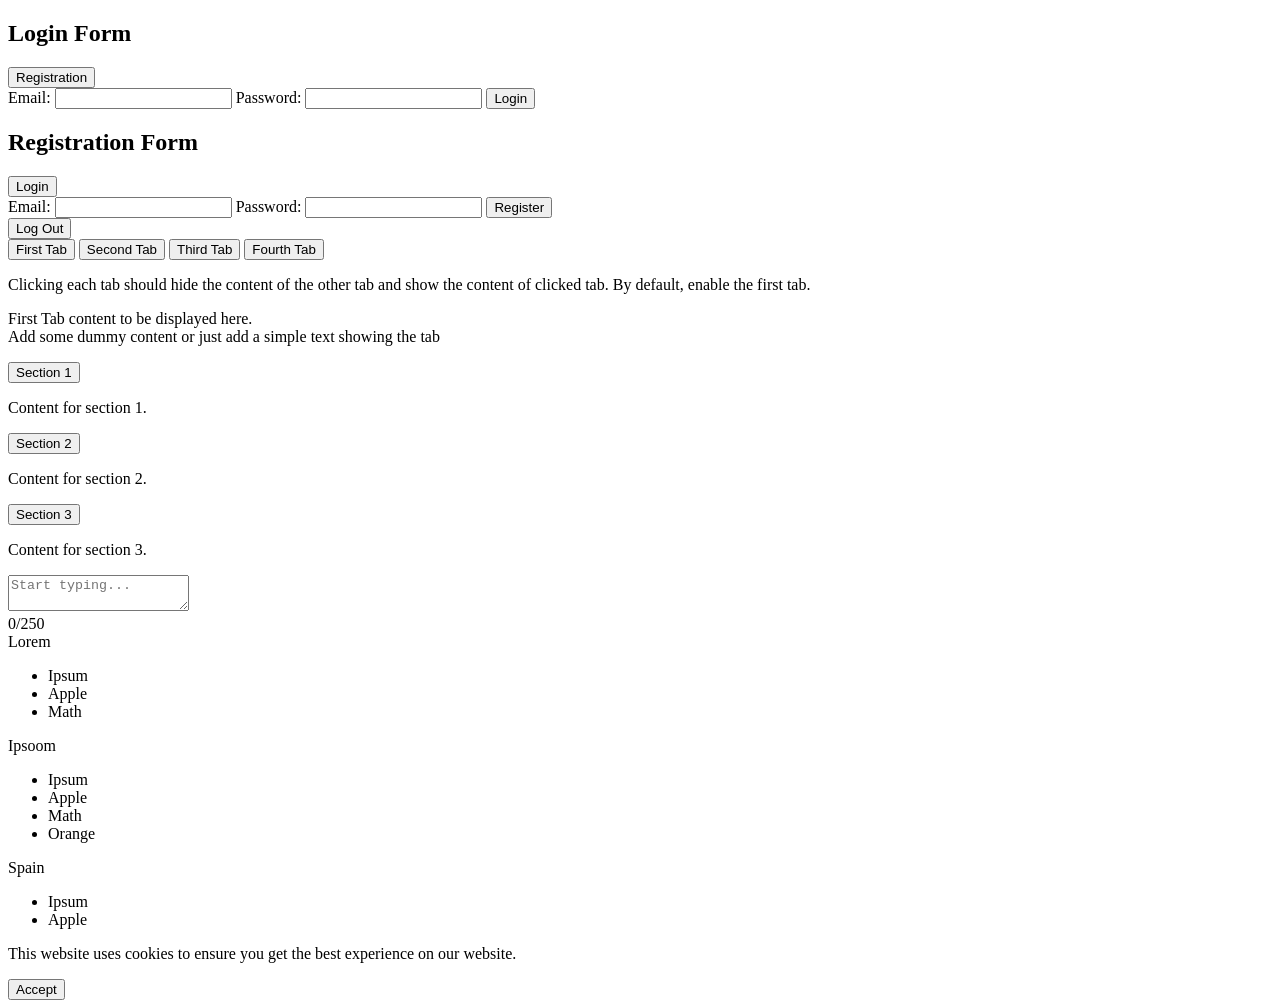
==== index.html @ 10843639 "Add initial HTML structure, styles, and JavaScript functionality for authentication and UI component" ====
<!DOCTYPE html>
<html lang="en">
<head>
    <meta charset="UTF-8" />
    <meta name="viewport" content="width=device-width, initial-scale=1.0" />
    <link rel="stylesheet" href="../lesson 4/style/style.css" />
    <link rel="stylesheet" href="/lesson 4/style/tabs-style.css">
    <link rel="stylesheet" href="/lesson 4/style/auth-form-style.css">
    <link rel="stylesheet" href="/lesson 4/style/cookie-style.css">
    <link rel="stylesheet" href="/lesson 4/style/textarea-style.css">
    <link rel="stylesheet" href="/lesson 4/style/accordion-style.css">
    <link rel="stylesheet" href="/lesson 4/style/dropdown-style.css">
    <title>Doc</title>
</head>

<body>
    <div class="main-container">
        <div class="content-block authorization active" data-tab="block-1">
            <div id="form-1" class="login form-container active" data-tab="form-1">
                <h2 class="authorization-title">Login Form</h2>
                <span><button class="form-chooser to-registation" type="button"
                        data-tab="form-2">Registration</button></span>
                <form class="authorization-form">
                    <label for="login-username">Email: </label>
                    <input type="email" id="login-username" name="login-username" required />
                    <label for="login-password">Password: </label>
                    <input type="password" id="login-password" name="login-password" required />
                    <button type="button" class="authorization-btn login">Login</button>
                </form>
            </div>
            <div id="form-2" class="registration form-container" data-tab="form-2">
                <h2 class="authorization-title">Registration Form</h2>
                <span><button class="form-chooser to-login" type="button" data-tab="form-1">Login</button></span>
                <form class="authorization-form">
                    <label for="reg-username">Email:</label>
                    <input type="email" id="reg-username" name="reg-username" required />
                    <label for="reg-password">Password:</label>
                    <input type="password" id="reg-password" name="reg-password" required />
                    <button type="button" class="authorization-btn register">Register</button>
                </form>
            </div>
        </div>
        <div class="content-block tabs-container" data-tab="block-2">
            <span><button class="logout-btn" type="button">Log Out</button></span>
            <div class="tabs-nav">
                <button class="tab-link active" data-tab="tab-1">First Tab</button>
                <button class="tab-link" data-tab="tab-2">Second Tab</button>
                <button class="tab-link" data-tab="tab-3">Third Tab</button>
                <button class="tab-link" data-tab="tab-4">Fourth Tab</button>
            </div>
            <div class="tabs-content">
                <div id="tab-1" class="tab-panel active">
                    <p class="instructions">
                        Clicking each tab should hide the content of the other tab and show
                        the content of clicked tab. By default, enable the first tab.
                    </p>
                    <div class="content-box">
                        First Tab content to be displayed here.
                    </div>
                    <Add class="footer-text">Add some dummy content or just add a simple text showing the tab</p>
                </div>
                <div id="tab-2" class="tab-panel">
                    <div class="accordion-container">
                        <div class="accordion-item">
                            <button type="button" class="accordion">Section 1</button>
                            <div class="panel" data-tab="panel-1">
                                <p>Content for section 1.</p>
                            </div>
                        </div>
                        <div class="accordion-item">
                            <button type="button" class="accordion">Section 2</button>
                            <div class="panel" data-tab="panel-1">
                                <p>Content for section 2.</p>
                            </div>
                        </div>
                        <div class="accordion-item">
                            <button type="button" class="accordion">Section 3</button>
                            <div class="panel" data-tab="panel-1">
                                <p>Content for section 3.</p>
                            </div>
                        </div>
                    </div>
                </div>
                <div id="tab-3" class="tab-panel">
                    <div class="content-box">
                        <textarea maxlength="250" placeholder="Start typing..."></textarea>
                        <div class="current-counter">
                            <span class="current-count">0</span>/250
                        </div>
                    </div>
                </div>
                <div id="tab-4" class="tab-panel">
                    <div class=".drop-container">
                        <div class="drop-item">
                            <span class="drop-header">Lorem</span>
                            <div class="drop-list">
                                <ul>
                                    <li>Ipsum</li>
                                    <li>Apple</li>
                                    <li>Math</li>
                                </ul>
                            </div>
                        </div>
                        <div class="drop-item">
                            <span class="drop-header">Ipsoom</span>
                            <div class="drop-list">
                                <ul>
                                    <li>Ipsum</li>
                                    <li>Apple</li>
                                    <li>Math</li>
                                    <li>Orange</li>
                                </ul>
                            </div>
                        </div>
                        <div class="drop-item">
                            <span class="drop-header">Spain</span>
                            <div class="drop-list">
                                <ul>
                                    <li>Ipsum</li>
                                    <li>Apple</li>
                                </ul>
                            </div>
                        </div>
                    </div>
                </div>
            </div>
        </div>
    </div>
    <div class="cookie-container hidden">
        <p class="cookie-text">
            This website uses cookies to ensure you get the best experience on our
            website.
        </p>
        <button type="button" class="cookie-close-btn accept">Accept</button>
    </div>
    <script src="/lesson 4/scripts/validation.js"></script>
    <script src="/lesson 4/scripts/authorization.js"></script>
    <script src="/lesson 4/scripts/chooseAuthForm.js"></script>
    <script src="/lesson 4/scripts/tabs.js"></script>
    <script src="/lesson 4/scripts/cookieCheck.js"></script>
    <script src="/lesson 4/scripts/accordion.js"></script>
    <script src="/lesson 4/scripts/textarea.js"></script>
    <script src="/lesson 4/scripts/main.js"></script>

</body>

</html>
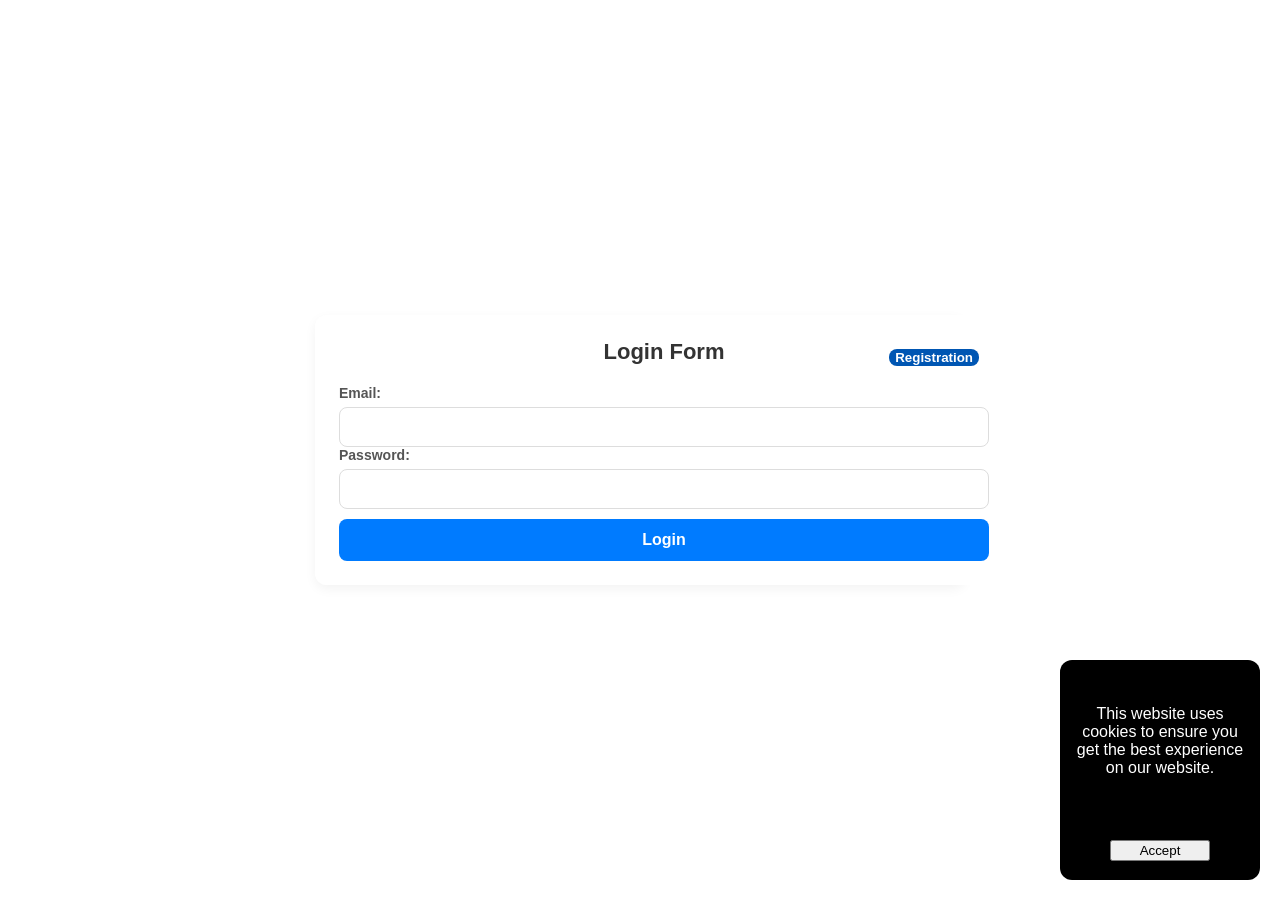
==== commit 1ffb689c: "Update index.html" ====
--- a/index.html
+++ b/index.html
@@ -3,13 +3,13 @@
 <head>
     <meta charset="UTF-8" />
     <meta name="viewport" content="width=device-width, initial-scale=1.0" />
-    <link rel="stylesheet" href="../lesson 4/style/style.css" />
-    <link rel="stylesheet" href="/lesson 4/style/tabs-style.css">
-    <link rel="stylesheet" href="/lesson 4/style/auth-form-style.css">
-    <link rel="stylesheet" href="/lesson 4/style/cookie-style.css">
-    <link rel="stylesheet" href="/lesson 4/style/textarea-style.css">
-    <link rel="stylesheet" href="/lesson 4/style/accordion-style.css">
-    <link rel="stylesheet" href="/lesson 4/style/dropdown-style.css">
+    <link rel="stylesheet" href="/style/style.css" />
+    <link rel="stylesheet" href="/style/tabs-style.css">
+    <link rel="stylesheet" href="/style/auth-form-style.css">
+    <link rel="stylesheet" href="/style/cookie-style.css">
+    <link rel="stylesheet" href="/style/textarea-style.css">
+    <link rel="stylesheet" href="/style/accordion-style.css">
+    <link rel="stylesheet" href="/style/dropdown-style.css">
     <title>Doc</title>
 </head>
 
@@ -133,15 +133,15 @@
         </p>
         <button type="button" class="cookie-close-btn accept">Accept</button>
     </div>
-    <script src="/lesson 4/scripts/validation.js"></script>
-    <script src="/lesson 4/scripts/authorization.js"></script>
-    <script src="/lesson 4/scripts/chooseAuthForm.js"></script>
-    <script src="/lesson 4/scripts/tabs.js"></script>
-    <script src="/lesson 4/scripts/cookieCheck.js"></script>
-    <script src="/lesson 4/scripts/accordion.js"></script>
-    <script src="/lesson 4/scripts/textarea.js"></script>
-    <script src="/lesson 4/scripts/main.js"></script>
+    <script src="/scripts/validation.js"></script>
+    <script src="/scripts/authorization.js"></script>
+    <script src="/scripts/chooseAuthForm.js"></script>
+    <script src="/scripts/tabs.js"></script>
+    <script src="/scripts/cookieCheck.js"></script>
+    <script src="/scripts/accordion.js"></script>
+    <script src="/scripts/textarea.js"></script>
+    <script src="/scripts/main.js"></script>
 
 </body>
 
-</html>+</html>
--- a/style/style.css
+++ b/style/style.css
@@ -0,0 +1,22 @@
+body {
+  font-family: -apple-system, BlinkMacSystemFont, "Segoe UI", Roboto, Helvetica, Arial, sans-serif;
+  display: flex;
+  background-image: url("https://images.unsplash.com/photo-1464618663641-bbdd760ae84a?ixlib=rb-4.1.0&ixid=M3wxMjA3fDB8MHxwaG90by1wYWdlfHx8fGVufDB8fHx8fA%3D%3D&auto=format&fit=crop&q=80&w=2070");
+  background-size: cover;
+  justify-content: center;
+  align-items: center;
+  min-height: 100vh;
+  margin: 0;
+  padding: 20px;
+  box-sizing: border-box;
+  position: relative;
+}
+
+.main-container{
+  width: 100%;
+  max-width: 650px;
+  background-color: #ffffff;
+  border-radius: 12px;
+  box-shadow: 0 4px 12px rgba(0, 0, 0, 0.05);
+}
+
--- a/style/tabs-style.css
+++ b/style/tabs-style.css
@@ -0,0 +1,82 @@
+.tabs-container {
+  width: 100%;
+  max-width: 650px;
+  background-color: #ffffff;
+  border-radius: 12px;
+  padding: 24px;
+  box-shadow: 0 4px 12px rgba(0, 0, 0, 0.05);
+  display: none;
+  position: relative;
+}
+.tabs-container.active {
+  display: block;
+}
+
+.tabs-nav {
+  display: flex;
+  border-bottom: 1px solid #e0e0e0;
+  align-items: center;
+  gap: 8px;
+} 
+
+.tab-link {
+  background: none;
+  border: none;
+  cursor: pointer;
+  padding: 12px 16px;
+  font-size: 16px;
+  color: #888;
+  border-bottom: 2px solid transparent;
+  margin-bottom: -1px;
+}
+.tab-link:hover {
+  color: #333;
+}
+.tab-link.active {
+  color: #000;
+  font-weight: 600;
+  border-bottom-color: #000;
+}
+
+.instructions {
+  margin-top: 24px;
+  margin-bottom: 16px;
+  color: #333;
+  line-height: 1.5;
+}
+.tab-panel {
+  display: none;
+}
+.tab-panel.active {
+  display: block;
+}
+.content-box {
+  background-color: #111;
+  color: #ffffff;
+  padding: 40px;
+  border-radius: 12px;
+  text-align: center;
+  font-size: 18px;
+  min-height: 120px;
+  display: flex;
+  justify-content: center;
+  align-items: center;
+  box-sizing: border-box;
+  position: relative;
+
+}
+.footer-text {
+  margin-top: 16px;
+  color: #555;
+}
+.tabs-container .logout-btn{
+  background-color: #0056b3;  
+  transition: background-color 0.3s;
+  border-radius: 8px;
+  border: none;
+  color: #fff;
+  font-weight: 600;
+  position: absolute;
+  top: 10px;
+  right: 10px;
+}
--- a/style/auth-form-style.css
+++ b/style/auth-form-style.css
@@ -0,0 +1,89 @@
+
+.authorization {
+  font-family: Arial, sans-serif;
+  width: 100%;
+  max-width: 650px; 
+  background-color: #ffffff;
+  border-radius: 12px;
+  padding: 24px;
+  display: none;  
+}
+
+.authorization.active {
+  display: block;
+}
+.authorization h2 {
+  font-size: 22px;
+  font-weight: 600;
+  color: #333;
+  margin-top: 0;
+  margin-bottom: 20px;
+  text-align: center;
+}
+.form-container{
+  display: none;
+  position: relative;
+}
+.form-container.active {
+  display: block;
+}
+
+.authorization-form label {
+  display: block;
+  font-size: 14px;
+  font-weight: 600;
+  color: #555;
+  margin-bottom: 6px;
+}
+
+.authorization-form input[type="email"],
+.authorization-form input[type="password"] {
+  width: 100%;
+  padding: 10px;
+  font-size: 16px;
+  border: 1px solid #ddd;
+  border-radius: 8px;
+  box-sizing: border-box;
+  transition: border-color 0.3s, box-shadow 0.3s;
+}
+
+
+.authorization-form input[type="email"]:focus,
+.authorization-form input[type="password"]:focus {
+  outline: none;
+  border-color: #007bff;
+  box-shadow: 0 0 5px rgba(0,123,255,0.25);
+}
+.authorization-form .authorization-btn {
+  width: 100%;
+  padding: 12px;
+  font-size: 16px;
+  font-weight: 600;
+  color: #fff;
+  background-color: #007bff;
+  border: none;
+  border-radius: 8px;
+  cursor: pointer;
+  transition: background-color 0.3s;
+  margin-top: 10px;
+}
+.authorization-form .authorization-btn:hover {
+  background-color: #0056b3;
+}
+.tabs-nav {
+  display: flex;
+  align-items: center;
+  gap: 8px;
+}
+
+.form-container .form-chooser{ 
+  background-color: #0056b3;  
+  transition: background-color 0.3s;
+  border-radius: 8px;
+  border: none;
+  color: #fff;
+  font-weight: 600;
+  position: absolute;
+  top: 10px;
+  right: 10px;
+}
--- a/style/cookie-style.css
+++ b/style/cookie-style.css
@@ -0,0 +1,25 @@
+.cookie-container.hidden {
+   display: none;
+}
+.cookie-container{
+  width: 200px;
+  height: 220px;
+  background-color: black;
+  position: absolute;
+  bottom: 20px;
+  right: 20px;
+  color: white;
+  display: grid;
+  justify-content: center;
+  align-items: center;
+  border-radius: 12px;
+}
+.cookie-container p{
+  text-align: center;
+  padding: 10px;
+}
+.cookie-container button{
+  width: 50%;
+  margin: auto;
+}
+
--- a/style/textarea-style.css
+++ b/style/textarea-style.css
@@ -0,0 +1,44 @@
+.content-box {
+  background-color: #111;
+  color: #ffffff;
+  padding: 10px;
+  border-radius: 12px;
+  text-align: center;
+  font-size: 18px;
+  min-height: 120px;
+  display: flex;
+  justify-content: center;
+  align-items: center;
+  box-sizing: border-box;
+      position: relative;
+}
+
+
+.content-box textarea {
+    width: 100%;
+    min-height: 100px;  
+    max-height: 400px;
+    padding: 12px;
+    font-size: 16px;
+    border: 1px solid #ccc;
+    border-radius: 8px;
+    resize: none;
+    box-sizing: border-box;
+    }
+.current-counter {
+    position: absolute;
+    bottom: 16px;
+    right: 24px;
+    color: black;
+    font-weight: 600;
+}
+
+.current-count {
+    color: black;
+    font-weight: 600;
+}
+textarea.error {
+    border-color: red;
+    border: 3px solid red;
+    transition: 0.1s all;
+}
--- a/style/accordion-style.css
+++ b/style/accordion-style.css
@@ -0,0 +1,56 @@
+#tab-2  .accordion-container{
+    display: flex;
+    flex-direction: column;
+    align-items: center;
+    width: 100%;
+    max-height: 400px;
+    padding: 10px 0 10px 0;
+    background-color: #998686;
+    gap: 5px;
+}
+.accordion-container .accordion-item{
+    width:90%;
+    background: none;
+    border: none;
+    font-size: 16px;
+    color: #fff;
+}
+.accordion-item button{
+    width:100%;
+    font-size: 18px;
+    font-weight: 600;
+}
+.accordion-item button.active {
+  background-color: #ddd;
+}
+.panel{
+    display: grid;
+    background-color: white;
+    overflow: hidden;
+    grid-template-rows: 0fr;
+    transition: grid-template-rows .3s, ease .3s;
+    border-bottom: 1px solid #ddd; 
+    color: black;
+
+}
+.panel.active{
+    display: grid;
+    grid-template-rows: 1fr;
+    justify-content: center;
+    align-items: center;
+    text-align: center;
+    padding: 10px;
+    background-color: #fff;
+    color: #000;
+    border-radius: 0 0 12px 12px;
+}
+.panel p{
+    overflow: hidden;
+    font: 1.2rem "Fira Sans", sans-serif;
+    color: black;
+    display: block; 
+    justify-content: flex-start;
+    align-items: flex-start;
+    text-align: left;
+    margin: 0;
+}
